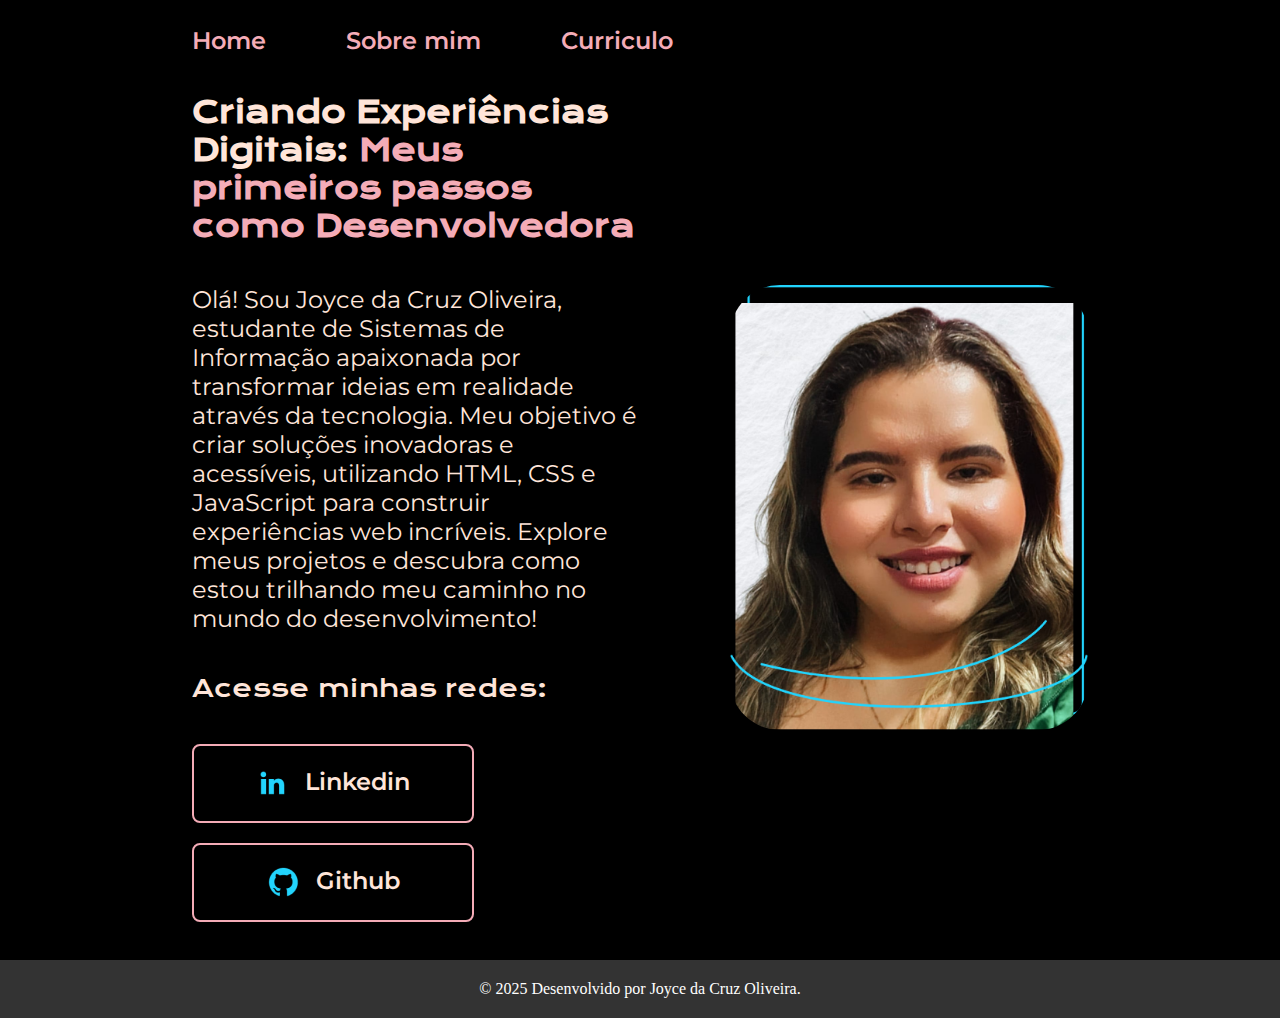
==== index.html @ 35a7d96f "projeto inicial" ====
<!DOCTYPE html>
<html lang="pt-br">

<head>
    <meta charset="UTF-8">
    <meta http-equil="X-UA-Compatiple" content="IE-edge">
    <meta name="viewport" content="width=device-width, initial-scale=1.0">
    <title>Portfolio</title>
    <link rel="stylesheet" href="./styles/style.css">
</head>

<body>
    <header class="cabecalho">
        <nav class="cabecalho__menu" >
            <a class="cabecalho__menu__link" href="index.html">Home</a>
            <a class="cabecalho__menu__link" href="about.html">Sobre mim</a>
            <a class="cabecalho__menu__link" href="curriculo.html">Curriculo</a>
        </nav>
    </header>
        <main class="apresentacao">
            <section class="apresentacao__conteudo">
                <h1 class="apresentacao__conteudo__titulo">Criando Experiências Digitais: <strong class="titulo-destaque">Meus primeiros passos como Desenvolvedora</strong></h1>
                <p class="apresentacao__conteudo__texto">Olá! Sou Joyce da Cruz Oliveira, estudante de Sistemas de Informação apaixonada por transformar ideias em realidade através da tecnologia. Meu objetivo é criar soluções inovadoras e acessíveis, utilizando HTML, CSS e JavaScript para construir experiências web incríveis. Explore meus projetos e descubra como estou trilhando meu caminho no mundo do desenvolvimento!</p>
                <h2 class="apresentacao__conteudo__acesso">Acesse minhas redes:</h2>
                <div class="apresentacao__links">
                    <a class="apresentacao__links__link" href="https://www.linkedin.com/in/joycedacruz/">
                        <img src="./assets/linkedin.png">
                        Linkedin
                    </a>
                    <a class="apresentacao__links__link" href="https://github.com/JoyceCruz05">
                        <img src="./assets/github.png">
                        Github
                    </a>
                </div>
            </section>
            <img src="./assets/Imagem (1).png" alt="Foto da Joyce" class="conteudo__img">
        </main>
        <footer>
            <p>&copy; 2025 Desenvolvido por Joyce da Cruz Oliveira.</p>
    </footer>
</body>
        </footer>
</body>

</html>
---- styles/style.css ----
@import url('https://fonts.googleapis.com/css2?family=Krona+One&family=Montserrat:wght@400;600&display=swap');

* {
margin: 0;
padding:0;
}

:root {
    --cor-primaria:#000000;
    --cor-secundaria:#FFE5D9;
    --cor-terciaria:#F4ACB7;
    --cor-footer: #fff;
   
    --fonte-primaria: 'Montserrat', sans-serif;
    --fonte-secundaria:"Krona One", sans-serif;
}

body {
    box-sizing: border-box;
    background-color: var(--cor-primaria);
    color:var(--cor-secundaria);
}

.cabecalho {
    padding: 2% 0 0 15%;
}

.cabecalho__menu {
    display: flex;
    gap: 80px;
}

.cabecalho__menu__link {
    font-family: var(--fonte-primaria);
    font-size: 24px;
    font-weight: 600;
    color: var(--cor-terciaria);
    text-decoration: none;
}

.apresentacao {
    padding: 3% 15%;
    display: flex;
    align-items: center;
    justify-content: space-between;
    flex-wrap: wrap;
}

.apresentacao__conteudo {
    max-width: 50%;
    min-width: 300px;
    display: flex;
    flex-direction: column;
    gap: 40px;
}

.apresentacao__conteudo__titulo {
   font-size: 30px;
   font-family: var(--fonte-secundaria);
}

.titulo-destaque {
    color: var(--cor-terciaria);
}

.apresentacao__conteudo__texto {
    font-size: 24px;
    font-family: var(--fonte-primaria);
}

.apresentacao__conteudo__lista{
    font-size: 2em;
    margin-right: 10px; 
}

.apresentacao__conteudo__acesso{
    display: flex;
    font-family: var(--fonte-secundaria);
    font-weight: 400; 
}

.conteudo__img {
    max-width: 40%;
    height: auto;
    border-radius: 50px;
}

.apresentacao__links {
        display: flex;
        flex-direction: row;
        justify-content:flex-start;
        gap: 20px;
        flex-wrap: wrap;
}
    
 .apresentacao__links__link {
        display: flex;
        justify-content: center;
        gap: 16px;
        border: 2px solid var(--cor-terciaria);
        min-width: 278px; 
        max-width: 378px; 
        text-align: center;
        border-radius: 8px;
        font-size: 24px;
        font-weight: 600;
        padding: 21.5px 0;
        text-decoration: none;
        color:var(--cor-secundaria);
        font-family: var(--fonte-primaria);
 }

.apresentacao__links__link:hover {
        font-size: 24px;
        font-family: var(--fonte-secundaria);
        margin-bottom: 20px;
        width: auto;
 }
 
 footer {
    background-color: #333;
    color: var(--cor-footer);
    text-align: center;
    padding: 20px 0; 
    position: relative;
    width: 100%;
    bottom: 0;
}
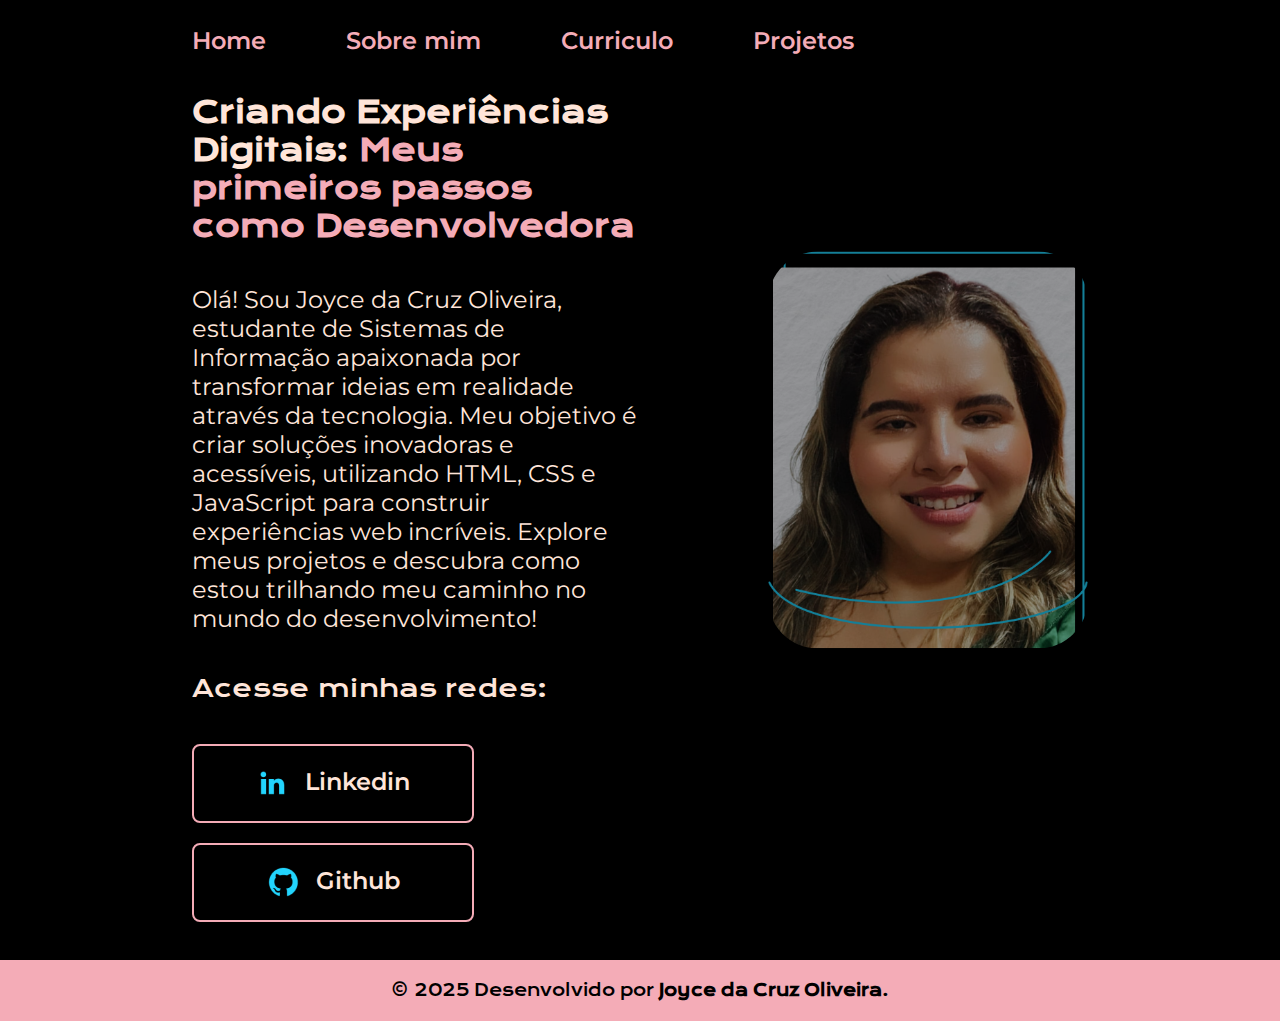
==== commit e37bfc5c: "Adicionando nova página de projetos e link no menu de navegação; atualizando estilos para responsivi" ====
--- a/index.html
+++ b/index.html
@@ -15,6 +15,7 @@
             <a class="cabecalho__menu__link" href="index.html">Home</a>
             <a class="cabecalho__menu__link" href="about.html">Sobre mim</a>
             <a class="cabecalho__menu__link" href="curriculo.html">Curriculo</a>
+            <a class="cabecalho__menu__link" href="projetos.html">Projetos</a>
         </nav>
     </header>
         <main class="apresentacao">
@@ -33,13 +34,10 @@
                     </a>
                 </div>
             </section>
-            <img src="./assets/Imagem (1).png" alt="Foto da Joyce" class="conteudo__img">
+            <img src="./assets/Imagem (1).png" alt="foto de Joyce" class="conteudo__img">
         </main>
         <footer>
-            <p>&copy; 2025 Desenvolvido por Joyce da Cruz Oliveira.</p>
-    </footer>
+            <p>&copy; 2025 Desenvolvido por <a href="https://github.com/JoyceCruz05" target="_blank" class="footer-link">Joyce da Cruz Oliveira</a>.</p>
+        </footer>        
 </body>
-        </footer>
-</body>
-
 </html>--- a/styles/style.css
+++ b/styles/style.css
@@ -1,26 +1,29 @@
 @import url('https://fonts.googleapis.com/css2?family=Krona+One&family=Montserrat:wght@400;600&display=swap');
 
 * {
-margin: 0;
-padding:0;
+    margin: 0;
+    padding: 0;
 }
 
 :root {
-    --cor-primaria:#000000;
-    --cor-secundaria:#FFE5D9;
-    --cor-terciaria:#F4ACB7;
-    --cor-footer: #fff;
-   
+    --cor-primaria: #000000;
+    --cor-secundaria: #FFE5D9;
+    --cor-terciaria: #F4ACB7;
+    --cor-footer: #F4ACB7;
     --fonte-primaria: 'Montserrat', sans-serif;
-    --fonte-secundaria:"Krona One", sans-serif;
+    --fonte-secundaria: "Krona One", sans-serif;
 }
 
 body {
     box-sizing: border-box;
     background-color: var(--cor-primaria);
-    color:var(--cor-secundaria);
-}
-
+    color: var(--cor-secundaria);
+    display: flex;
+    flex-direction: column;
+    min-height: 100vh; /* Garante que o body ocupe 100% da altura da tela */
+}
+
+/* Cabeçalho */
 .cabecalho {
     padding: 2% 0 0 15%;
 }
@@ -38,6 +41,7 @@
     text-decoration: none;
 }
 
+/* Seção de Apresentação */
 .apresentacao {
     padding: 3% 15%;
     display: flex;
@@ -55,8 +59,8 @@
 }
 
 .apresentacao__conteudo__titulo {
-   font-size: 30px;
-   font-family: var(--fonte-secundaria);
+    font-size: 30px;
+    font-family: var(--fonte-secundaria);
 }
 
 .titulo-destaque {
@@ -68,62 +72,240 @@
     font-family: var(--fonte-primaria);
 }
 
-.apresentacao__conteudo__lista{
+.apresentacao__conteudo__lista {
     font-size: 2em;
-    margin-right: 10px; 
-}
-
-.apresentacao__conteudo__acesso{
-    display: flex;
-    font-family: var(--fonte-secundaria);
-    font-weight: 400; 
-}
-
+    margin-right: 10px;
+}
+
+.apresentacao__conteudo__acesso {
+    display: flex;
+    font-family: var(--fonte-secundaria);
+    font-weight: 400;
+}
+
+/* Estilo geral do botão */
+.botao-cv {
+    text-decoration: none; /* Remove o sublinhado do link */
+}
+
+.botao-cv button {
+    background-color: #F4ACB7; /* Cor de fundo do botão */
+    color: #000000; /* Cor do texto */
+    font-family: 'Montserrat', sans-serif; /* Fonte do botão */
+    font-size: 18px;
+    font-weight: bold;
+    padding: 12px 24px; /* Espaçamento interno */
+    border: none; /* Remove a borda do botão */
+    border-radius: 8px; /* Bordas arredondadas */
+    cursor: pointer; /* Cursor em forma de mãozinha */
+    transition: background-color 0.3s, transform 0.3s; /* Animação para cor de fundo e transformação */
+    display: inline-block; /* Deixa o botão em linha */
+    text-align: center; /* Centraliza o texto */
+}
+
+.botao-cv button:hover {
+    background-color: rgba(255, 255, 255, 0.2); /* Cor de fundo no hover */
+    color: #F4ACB7; /* Cor do texto no hover */
+    transform: scale(1.05); /* Aumenta o botão um pouco quando passa o mouse */
+}
+
+/* Estilo da imagem fixa */
 .conteudo__img {
-    max-width: 40%;
+    max-width: 25%;  /* Ajusta o tamanho da imagem */
     height: auto;
     border-radius: 50px;
+    position: fixed;
+    top: 50%;
+    right: 15%;  /* Ajuste a distância para a esquerda */
+    transform: translateY(-50%);  /* Centraliza a imagem verticalmente */
+    z-index: 1;  /* Coloca a imagem na frente do conteúdo */
+    opacity: 0.6;  /* Opacidade da imagem */
+    transition: transform 0.3s ease, opacity 0.3s ease; /* Transição suave */
+}
+
+/* Efeito no hover */
+.conteudo__img:hover {
+    transform: scale(1.1) translateY(-50%); /* Aumenta a imagem e mantém a centralização */
+    opacity: 1;  /* Torna a imagem mais opaca */
 }
 
 .apresentacao__links {
-        display: flex;
-        flex-direction: row;
-        justify-content:flex-start;
-        gap: 20px;
-        flex-wrap: wrap;
-}
-    
- .apresentacao__links__link {
-        display: flex;
+    display: flex;
+    flex-direction: row;
+    justify-content: flex-start;
+    gap: 20px;
+    flex-wrap: wrap;
+}
+
+.apresentacao__links__link {
+    display: flex;
+    justify-content: center;
+    gap: 16px;
+    border: 2px solid var(--cor-terciaria);
+    min-width: 278px;
+    max-width: 378px;
+    text-align: center;
+    border-radius: 8px;
+    font-size: 24px;
+    font-weight: 600;
+    padding: 21.5px 0;
+    text-decoration: none;
+    color: var(--cor-secundaria);
+    font-family: var(--fonte-primaria);
+}
+
+.apresentacao__links__link:hover {
+    font-size: 24px;
+    font-family: var(--fonte-secundaria);
+    margin-bottom: 20px;
+    width: auto;
+}
+
+/* Habilidades */
+.habilidades {
+    display: flex;
+    justify-content: flex-start;
+    gap: 30px;
+}
+
+.habilidade {
+    text-align: center;
+    font-size: 14px;
+    font-family: var(--fonte-primaria);
+}
+
+.habilidade i {
+    transition: transform 0.3s ease-in-out;
+}
+
+.habilidade i:hover {
+    transform: scale(1.2);
+}
+
+.habilidade p {
+    margin-top: 5px;
+    font-weight: bold;
+    color: var(--cor-secundaria);
+}
+
+/* Footer */
+footer {
+    background-color: var(--cor-footer);
+    color: #000000;
+    font-family: var(--fonte-secundaria);
+    text-align: center;
+    padding: 20px 0;
+    width: 100%;
+    margin-top: auto; /* Faz com que o footer vá para o final da página */
+}
+
+/* Ajustando a cor do link */
+.footer-link {
+    text-decoration: none;
+    color: #000000;
+    font-weight: bold;
+}
+
+.footer-link:hover {
+    color: #1a1a1a;
+}
+
+/* Seção Projetos */
+.projetos {
+    text-align: center;
+    padding: 50px 10%;
+    background: linear-gradient(135deg, #000000, #1a1a1a);
+    color: #FFE5D9;
+}
+
+.projetos__titulo {
+    font-size: 2rem;
+    font-family: var(--fonte-secundaria);
+    margin-bottom: 30px;
+    color: var(--cor-secundaria);
+}
+
+/* Grid de Projetos */
+.projetos__grid {
+    display: grid;
+    grid-template-columns: repeat(auto-fit, minmax(320px, 1fr));
+    gap: 20px;
+    justify-content: center;
+}
+
+/* Cartão do Projeto */
+.projeto {
+    background: rgba(255, 255, 255, 0.1);
+    padding: 20px;
+    border-radius: 12px;
+    box-shadow: 0 4px 15px rgba(0, 0, 0, 0.3);
+    text-align: center;
+    transition: transform 0.3s ease-in-out, background 0.3s;
+    font-family: var(--fonte-primaria);
+}
+
+.projeto:hover {
+    transform: scale(1.05);
+    background: rgba(255, 255, 255, 0.2);
+}
+
+/* Estilizando Imagens */
+.projeto__img img {
+    width: 100%;
+    height: auto;
+    border-radius: 8px;
+    transition: transform 0.3s ease;
+}
+
+.projeto:hover .projeto__img img {
+    transform: scale(1.1);
+}
+
+/* Nome do Projeto */
+.projeto__nome {
+    font-size: 1.5rem;
+    margin: 10px 0;
+}
+
+/* Botão Link */
+.projeto__link {
+    display: inline-block;
+    padding: 12px 24px;
+    background: var(--cor-terciaria);
+    color: var(--cor-primaria);
+    border-radius: 8px;
+    text-decoration: none;
+    font-weight: bold;
+    transition: background 0.3s, transform 0.3s;
+}
+
+.projeto__link:hover {
+    background: var(--cor-footer);
+    transform: scale(1.1);
+}
+
+/* Responsividade */
+@media (max-width: 1200px) {
+    .cabecalho {
+        padding: 10%;
+    }
+
+    .cabecalho__menu {
         justify-content: center;
-        gap: 16px;
-        border: 2px solid var(--cor-terciaria);
-        min-width: 278px; 
-        max-width: 378px; 
-        text-align: center;
-        border-radius: 8px;
-        font-size: 24px;
-        font-weight: 600;
-        padding: 21.5px 0;
-        text-decoration: none;
-        color:var(--cor-secundaria);
-        font-family: var(--fonte-primaria);
- }
-
-.apresentacao__links__link:hover {
-        font-size: 24px;
-        font-family: var(--fonte-secundaria);
-        margin-bottom: 20px;
+    }
+
+    .apresentacao {
+        flex-direction: column-reverse;
+        padding: 5%;
+    }
+
+    .apresentacao__conteudo {
         width: auto;
- }
- 
- footer {
-    background-color: #333;
-    color: var(--cor-footer);
-    text-align: center;
-    padding: 20px 0; 
-    position: relative;
-    width: 100%;
-    bottom: 0;
-}
-
+    }
+
+    .botao-cv button {
+        font-size: 16px; /* Ajusta o tamanho da fonte para telas pequenas */
+        padding: 10px 20px; /* Ajusta o tamanho do botão */
+    }
+}
+
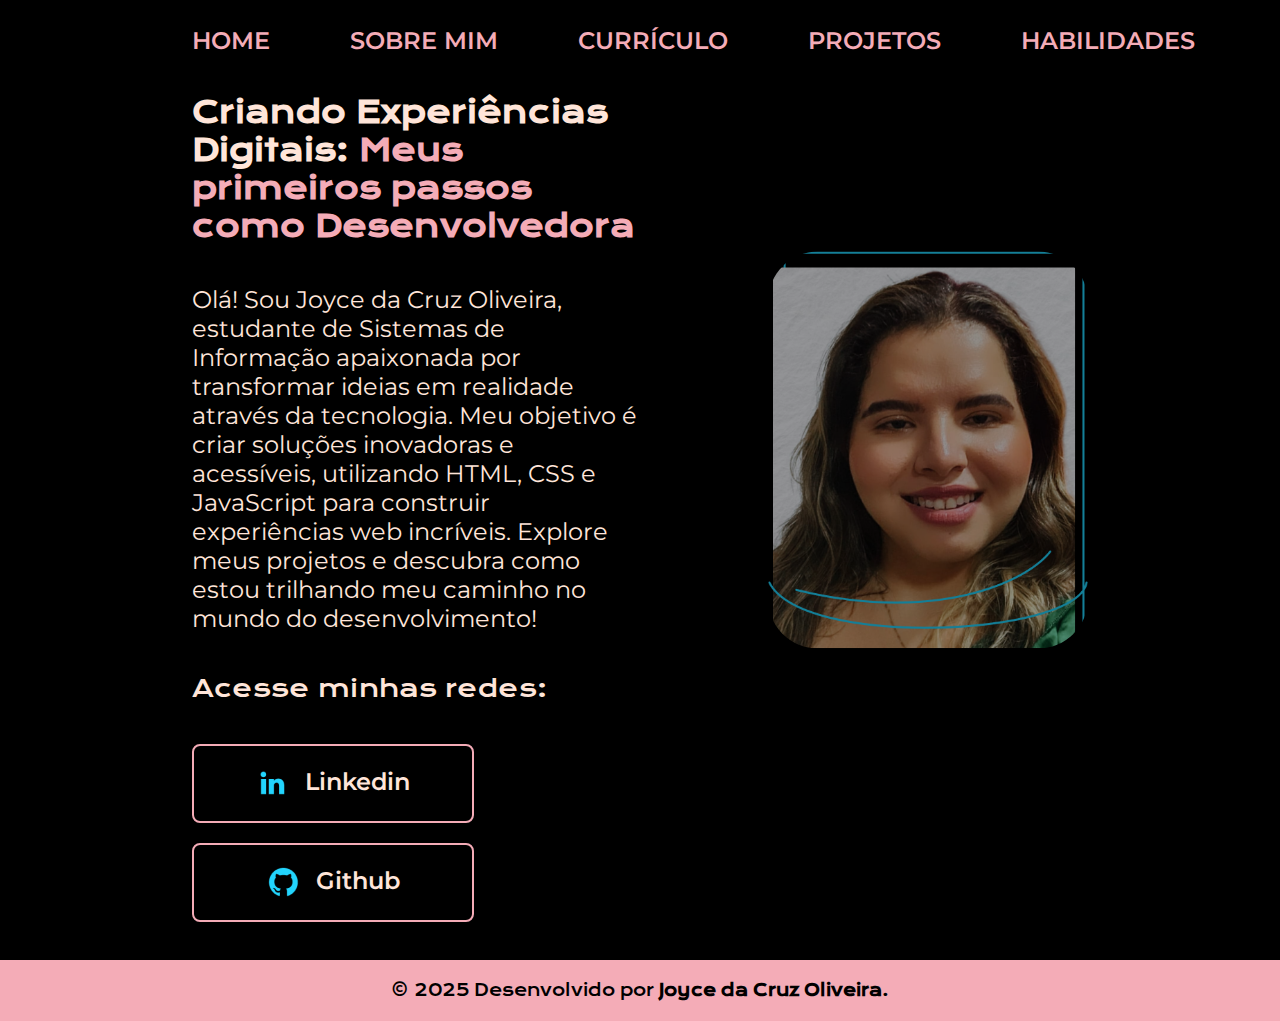
==== commit 5e3e458e: "Adicionando nova página de habilidades com layout responsivo e atualizando o menu de navegação" ====
--- a/index.html
+++ b/index.html
@@ -12,10 +12,11 @@
 <body>
     <header class="cabecalho">
         <nav class="cabecalho__menu" >
-            <a class="cabecalho__menu__link" href="index.html">Home</a>
-            <a class="cabecalho__menu__link" href="about.html">Sobre mim</a>
-            <a class="cabecalho__menu__link" href="curriculo.html">Curriculo</a>
-            <a class="cabecalho__menu__link" href="projetos.html">Projetos</a>
+            <a class="cabecalho__menu__link" href="index.html">HOME</a>
+            <a class="cabecalho__menu__link" href="about.html">SOBRE MIM</a>
+            <a class="cabecalho__menu__link" href="curriculo.html">CURRÍCULO</a>
+            <a class="cabecalho__menu__link" href="projetos.html">PROJETOS</a>
+            <a class="cabecalho__menu__link" href="habilidades.html">HABILIDADES</a>
         </nav>
     </header>
         <main class="apresentacao">
--- a/styles/style.css
+++ b/styles/style.css
@@ -161,29 +161,65 @@
     width: auto;
 }
 
-/* Habilidades */
+/* Seção Habilidades */
 .habilidades {
     display: flex;
-    justify-content: flex-start;
+    flex-direction: column;
+    align-items: center;
+    text-align: center;
+    padding: 50px 10%;
+    background: linear-gradient(135deg, #121212, #1a1a1a);
+    color: var(--cor-secundaria);
+}
+
+/* Título */
+.habilidades__titulo {
+    font-size: 2.0rem;
+    font-family: var(--fonte-secundaria);
+    margin-bottom: 30px;
+    color: var(--cor-secundaria);
+}
+
+/* Grid Responsivo */
+.habilidades__grid {
+    display: grid;
+    grid-template-columns: repeat(auto-fit, minmax(120px, 1fr));
     gap: 30px;
-}
-
+    width: 100%;
+    max-width: 600px;
+}
+
+/* Estilo de cada habilidade */
 .habilidade {
-    text-align: center;
-    font-size: 14px;
-    font-family: var(--fonte-primaria);
-}
-
+    display: flex;
+    flex-direction: column;
+    align-items: center;
+    justify-content: center;
+    background: rgba(255, 255, 255, 0.1);
+    padding: 20px;
+    border-radius: 12px;
+    transition: transform 0.3s ease, background 0.3s;
+}
+
+.habilidade:hover {
+    transform: translateY(-5px);
+    background: rgba(255, 255, 255, 0.2);
+}
+
+/* Ícones */
 .habilidade i {
+    font-size: 2,0rem;
     transition: transform 0.3s ease-in-out;
 }
 
-.habilidade i:hover {
-    transform: scale(1.2);
-}
-
+.habilidade:hover i {
+    transform: scale(1.3);
+}
+
+/* Texto das habilidades */
 .habilidade p {
-    margin-top: 5px;
+    margin-top: 10px;
+    font-size: 1.2rem;
     font-weight: bold;
     color: var(--cor-secundaria);
 }
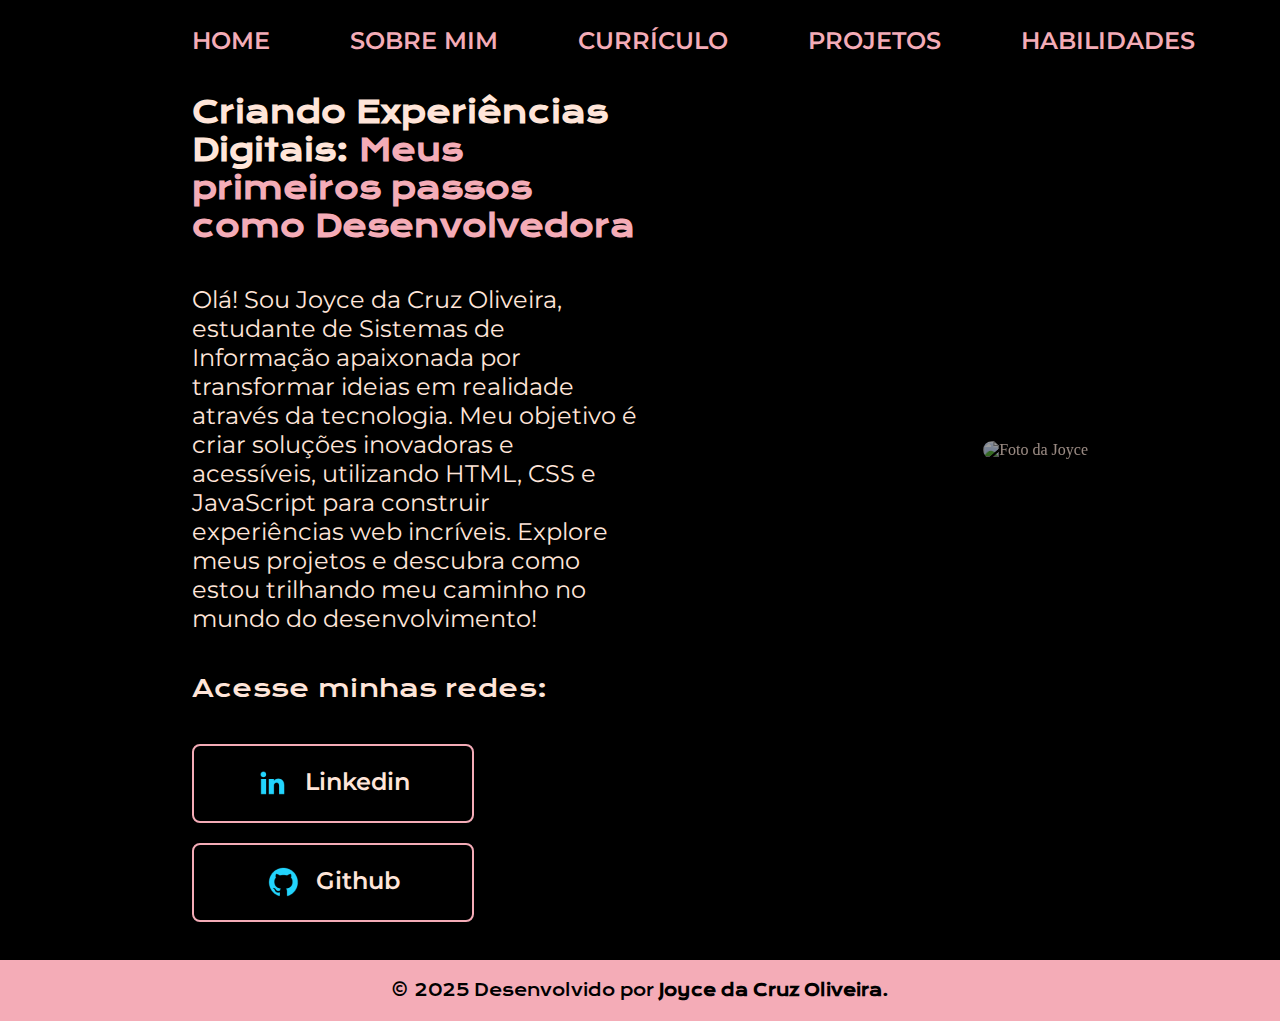
==== commit 909457de: "Merge pull request #2 from lorenadacruz/main" ====
--- a/index.html
+++ b/index.html
@@ -35,7 +35,7 @@
                     </a>
                 </div>
             </section>
-            <img src="./assets/Imagem (1).png" alt="foto de Joyce" class="conteudo__img">
+            <img src="./assets/Imagem.jpg" alt="Foto da Joyce" class="conteudo__img">
         </main>
         <footer>
             <p>&copy; 2025 Desenvolvido por <a href="https://github.com/JoyceCruz05" target="_blank" class="footer-link">Joyce da Cruz Oliveira</a>.</p>
--- a/styles/style.css
+++ b/styles/style.css
@@ -129,6 +129,13 @@
     opacity: 1;  /* Torna a imagem mais opaca */
 }
 
+.conteudo__img:hover {
+    font-size: 24px;
+    font-family: var(--fonte-secundaria);
+    margin-bottom: 20px;
+    width: auto;
+}
+
 .apresentacao__links {
     display: flex;
     flex-direction: row;
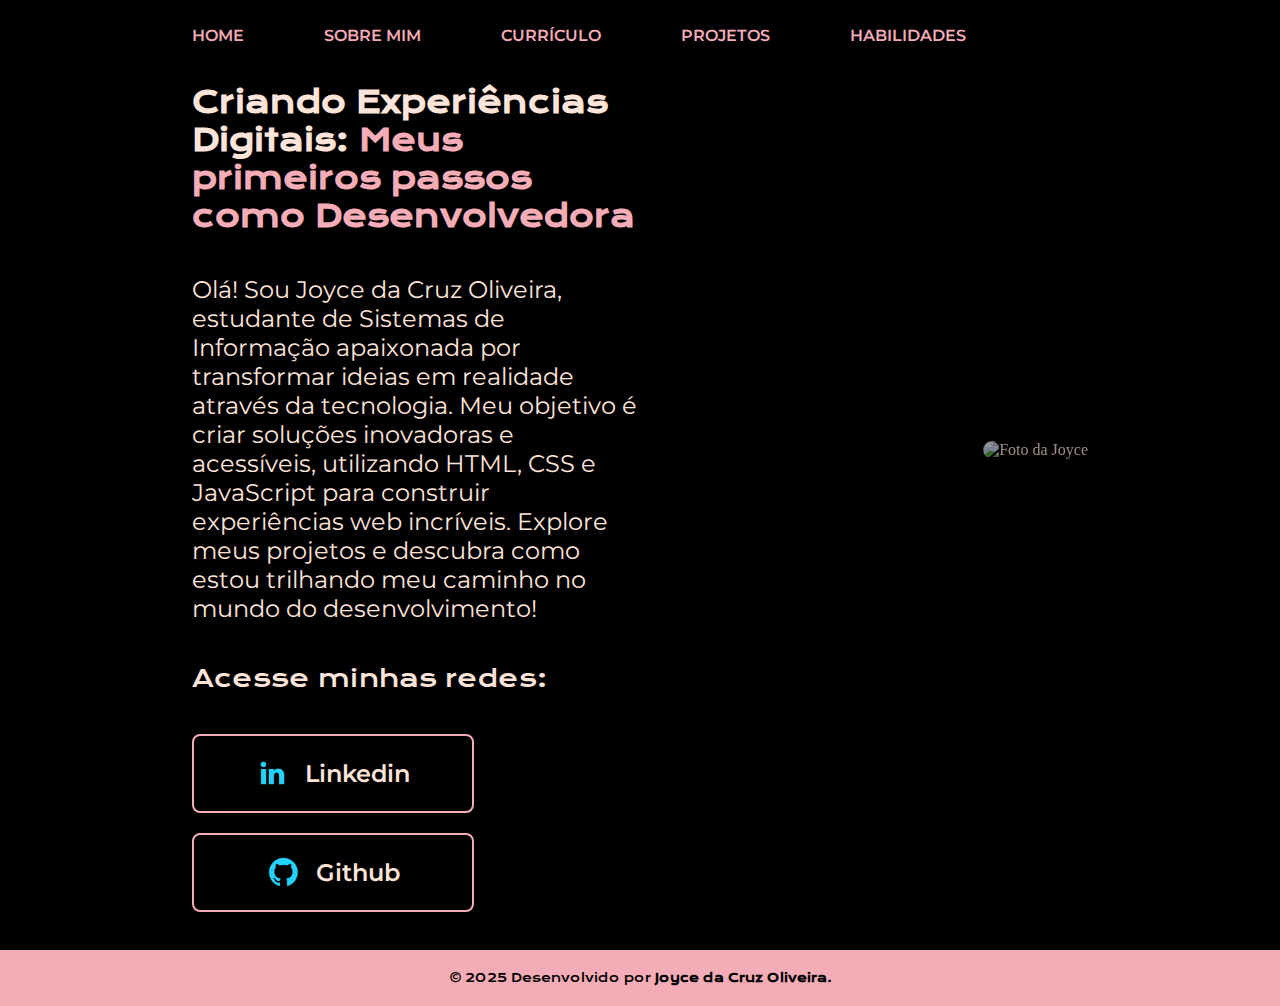
==== commit eb849f7d: "ajustando a responsividade" ====
--- a/index.html
+++ b/index.html
@@ -3,7 +3,7 @@
 
 <head>
     <meta charset="UTF-8">
-    <meta http-equil="X-UA-Compatiple" content="IE-edge">
+    <meta http-equiv="X-UA-Compatiple" content="IE-edge">
     <meta name="viewport" content="width=device-width, initial-scale=1.0">
     <title>Portfolio</title>
     <link rel="stylesheet" href="./styles/style.css">
--- a/styles/style.css
+++ b/styles/style.css
@@ -35,7 +35,7 @@
 
 .cabecalho__menu__link {
     font-family: var(--fonte-primaria);
-    font-size: 24px;
+    font-size: 16px;
     font-weight: 600;
     color: var(--cor-terciaria);
     text-decoration: none;
@@ -147,6 +147,7 @@
 .apresentacao__links__link {
     display: flex;
     justify-content: center;
+    align-items: center;
     gap: 16px;
     border: 2px solid var(--cor-terciaria);
     min-width: 278px;
@@ -237,6 +238,7 @@
     color: #000000;
     font-family: var(--fonte-secundaria);
     text-align: center;
+    font-size: 12px;
     padding: 20px 0;
     width: 100%;
     margin-top: auto; /* Faz com que o footer vá para o final da página */
@@ -246,6 +248,7 @@
 .footer-link {
     text-decoration: none;
     color: #000000;
+    font-size: 12px;
     font-weight: bold;
 }
 
@@ -330,16 +333,19 @@
 /* Responsividade */
 @media (max-width: 1200px) {
     .cabecalho {
-        padding: 10%;
+        padding: 6% 0;
     }
 
     .cabecalho__menu {
         justify-content: center;
+        gap: 20px; /* Reduzir o espaçamento entre os links */
+        flex-wrap: wrap; /* Permitir quebra de linha */
     }
 
     .apresentacao {
         flex-direction: column-reverse;
         padding: 5%;
+        gap: 40px;
     }
 
     .apresentacao__conteudo {
@@ -350,5 +356,45 @@
         font-size: 16px; /* Ajusta o tamanho da fonte para telas pequenas */
         padding: 10px 20px; /* Ajusta o tamanho do botão */
     }
-}
-
+
+    .conteudo__img {
+        max-width: 60%; /* Aumentar proporção em telas menores */
+        position: static; /* Remover posicionamento */
+        transform: none; /* Remover transformação */
+        margin: 0 auto; /* Centralizar */
+}
+
+.apresentacao__links {
+    justify-content: center; /* Centralizar links */
+}
+
+}
+
+/* Ajuste adicional para telas muito pequenas */
+@media (max-width: 600px) {
+    .cabecalho__menu {
+        gap: 10px;
+    }
+    
+    .cabecalho__menu__link {
+        font-size: 14px;
+    }
+    
+    .apresentacao__conteudo__titulo {
+        font-size: 24px;
+    }
+    
+    .apresentacao__conteudo__texto {
+        font-size: 18px;
+    }
+    
+    .conteudo__img {
+        max-width: 80%;
+    }
+    
+    .apresentacao__links__link {
+        min-width: 200px;
+        font-size: 18px;
+        padding: 15px 0;
+    }
+}